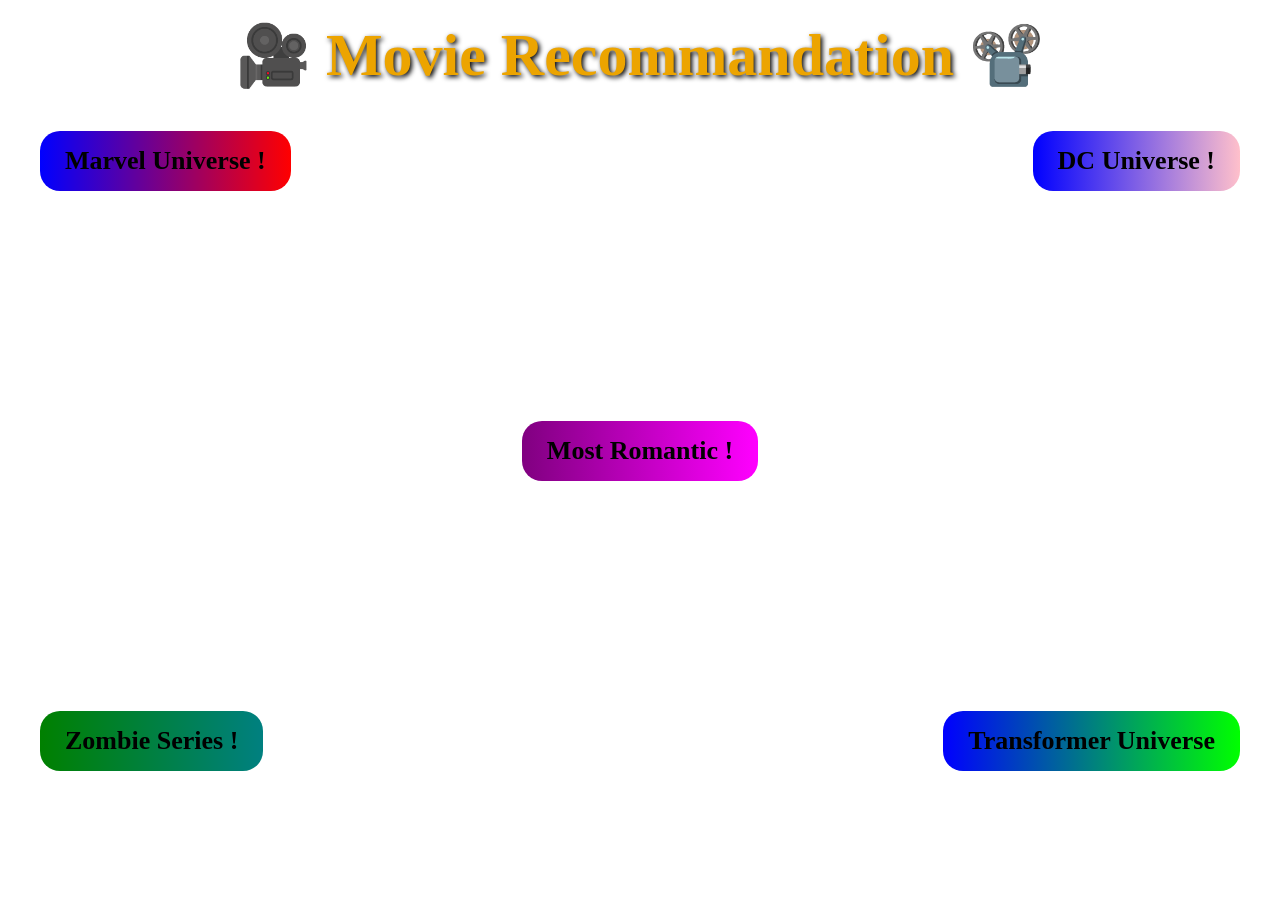
==== index.html @ c4ac769e "Add files via upload" ====
<!DOCTYPE html>
<html lang="en">
<head>
    <meta charset="UTF-8">
    <meta name="viewport" content="width=device-width, initial-scale=1.0">
    <title>Movie Recommandation</title>
    <link rel="stylesheet" href="style.css">

</head>
<body>
        <div class="heading">
          <a href="#" target="_blank">🎥</a>
           <h1>Movie Recommandation</h1>
           <a href="#" target="_blank">📽️</a>
        </div>

       <div class="main">
           <a href="marvel/1index.html" id="marvel">
              Marvel Universe !
           </a>

           <a href="dc/2index.html" id="dc">
            DC Universe !
          </a>

          <a href="zombie/3index.html" id="zombie">
            Zombie Series !
          </a>

          <a href="transformer/4index.html" id="transformer">
            Transformer Universe 
          </a>

          <a href="romantic/5index.html" id="romantic">
            Most Romantic !
          </a>
        </div>
</body>
</html>
---- style.css ----
* {
    margin: 0;
    padding: 0;
    box-sizing: border-box;
    text-decoration: none;
}

/* Background */
body {
    height: 100vh;
    background-image: url("resource/main.jpeg"); /* make sure image is in same folder */
    background-size: cover;
    background-position: center;
    background-repeat: no-repeat;
}

/* Heading */


h1 {
    font-size: 70px;
    font-weight: 900;
    text-align: center;
    color: #ECA400;
    text-shadow: 2px 2px 5px black;
    margin: 0;
}


.heading {
    display: flex;
    align-items: center;
    justify-content: center;
    gap: 15px;
    margin-top: 20px;
}


.heading a {
    font-size: 60px;
    text-decoration: none;
    border-radius: 10px;
}



/* MAIN GRID LAYOUT */
.main {
    height: 80vh;
    display: grid;
    grid-template-columns: 1fr 1fr 1fr;
    grid-template-rows: 1fr 1fr 1fr;
    padding: 40px;
}

/* Common style for all links */
.main a {
    text-decoration: none;
    font-size: 28px;
    padding: 15px 25px;
    border-radius: 20px;
    color: black;
    text-align: center;
    width: fit-content;
    transition: all 0.3s ease;
}

/* Corner + center positioning */

/* Top Left */
#marvel {
    grid-row: 1;
    grid-column: 1;
    background: linear-gradient(to left, #fc1515 20%, #3434ff 100%);
    justify-self: start;
    align-self: start;
    font-weight: bold;
}

#marvel:hover {
    background: #16f8ec;
    font-size: 40px;
}

/* Top Right */
#dc {
    grid-row: 1;
    grid-column: 3;
    background: linear-gradient(to left, #e75570 40%, #0000ff 100%);
    justify-self: end;
    align-self: start;
    font-weight: bold;
}


#dc:hover {
    background: #cafb35;
    font-size: 40px;
}

/* Bottom Left */
#zombie {
    grid-row: 3;
    grid-column: 1;
    background: linear-gradient(to left, #0a6465 60%, #075917 100%);
    justify-self: start;
    align-self: end;
    font-weight: bold;
}

 #zombie:hover {
    background: #ECA400;
    font-size: 40px;
 }

/* Bottom Right */
#transformer {
    grid-row: 3;
    grid-column: 3;
    color: black;
    background: linear-gradient(to left, #5eee16 40%, #0000ff 100%);
    justify-self: end;
    align-self: end;
    font-weight: bold;
}

#transformer:hover {
    background: #67f055;
    font-size: 40px;
}

/* Center */
#romantic {
    grid-row: 2;
    grid-column: 2;
    background: linear-gradient(to left, #ff00d9 40%, #b700ff 100%);
    justify-self: center;
    align-self: center;
    font-weight: bold;
}

#romantic:hover {
    background: #ec9845;
    font-size: 40px;
}











/* Romantic movie & webseries */

.five-class {
    min-height: 100vh;
    background-image: url("../love.jpeg");
    background-size: cover;
    background-repeat: no-repeat;
    background-position: center;
    background-attachment: fixed;
    color: rgb(0, 0, 0);
    display: flex;                
    justify-content: space-between; 
    align-items: flex-start;     
    padding: 20px;
    height: 70px;

}

.m5-image {
    width: 150px;
    height: 100px;
    background-image: url("../rom.png");
    background-size: cover;
    background-position: center;
    position: absolute;
    top: 10px;
    left: 0;
    animation: moveX 6s linear infinite alternate,
               moveY 4s linear infinite alternate;
}

/* Left ↔ Right */
@keyframes moveX {
    0% {
        left: 0;
    }
    100% {
        left: calc(100% - 120px); /* prevent going out */
    }
}

/* Top ↕ Bottom */
@keyframes moveY {
    0% {
        top: 0;
    }
    100% {
        top: calc(100% - 80px); /* prevent going out */
    }
}



#eight{
    font-size: 40px;
    font-weight: bold;
    margin-left: 10px;
}

#nine{
     font-size: 40px;
     font-weight: bold;
}

 */

/* Reset */

/* Heading */


.heading a {
    font-size: 50px;
}

h1 {
    font-size: 60px;
    font-weight: 900;
    color: #ECA400;
    text-shadow: 2px 2px 5px black;
}

/* Grid Layout */
.main {
    height: 80vh;
    display: grid;
    grid-template-columns: 1fr 1fr 1fr;
    grid-template-rows: 1fr 1fr 1fr;
    padding: 40px;
}

/* Common Button Style */
.main a {
    font-size: 26px;
    padding: 15px 25px;
    border-radius: 20px;
    color: black;
    text-align: center;
    width: fit-content;
    transition: all 0.3s ease;
    font-weight: bold;
}

/* Marvel */
#marvel {
    grid-row: 1;
    grid-column: 1;
    background: linear-gradient(to left, red, blue);
    justify-self: start;
    align-self: start;
}
#marvel:hover {
    background: cyan;
    transform: scale(1.2);
}

/* DC */
#dc {
    grid-row: 1;
    grid-column: 3;
    background: linear-gradient(to left, pink, blue);
    justify-self: end;
    align-self: start;
}
#dc:hover {
    background: yellowgreen;
    transform: scale(1.2);
}

/* Zombie */
#zombie {
    grid-row: 3;
    grid-column: 1;
    background: linear-gradient(to left, teal, green);
    justify-self: start;
    align-self: end;
}
#zombie:hover {
    background: orange;
    transform: scale(1.2);
}

/* Transformer */
#transformer {
    grid-row: 3;
    grid-column: 3;
    background: linear-gradient(to left, lime, blue);
    justify-self: end;
    align-self: end;
}
#transformer:hover {
    background: lightgreen;
    transform: scale(1.2);
}

/* Romantic */
#romantic {
    grid-row: 2;
    grid-column: 2;
    background: linear-gradient(to left, magenta, purple);
    justify-self: center;
    align-self: center;
}
#romantic:hover {
    background: coral;
    transform: scale(1.2);
}
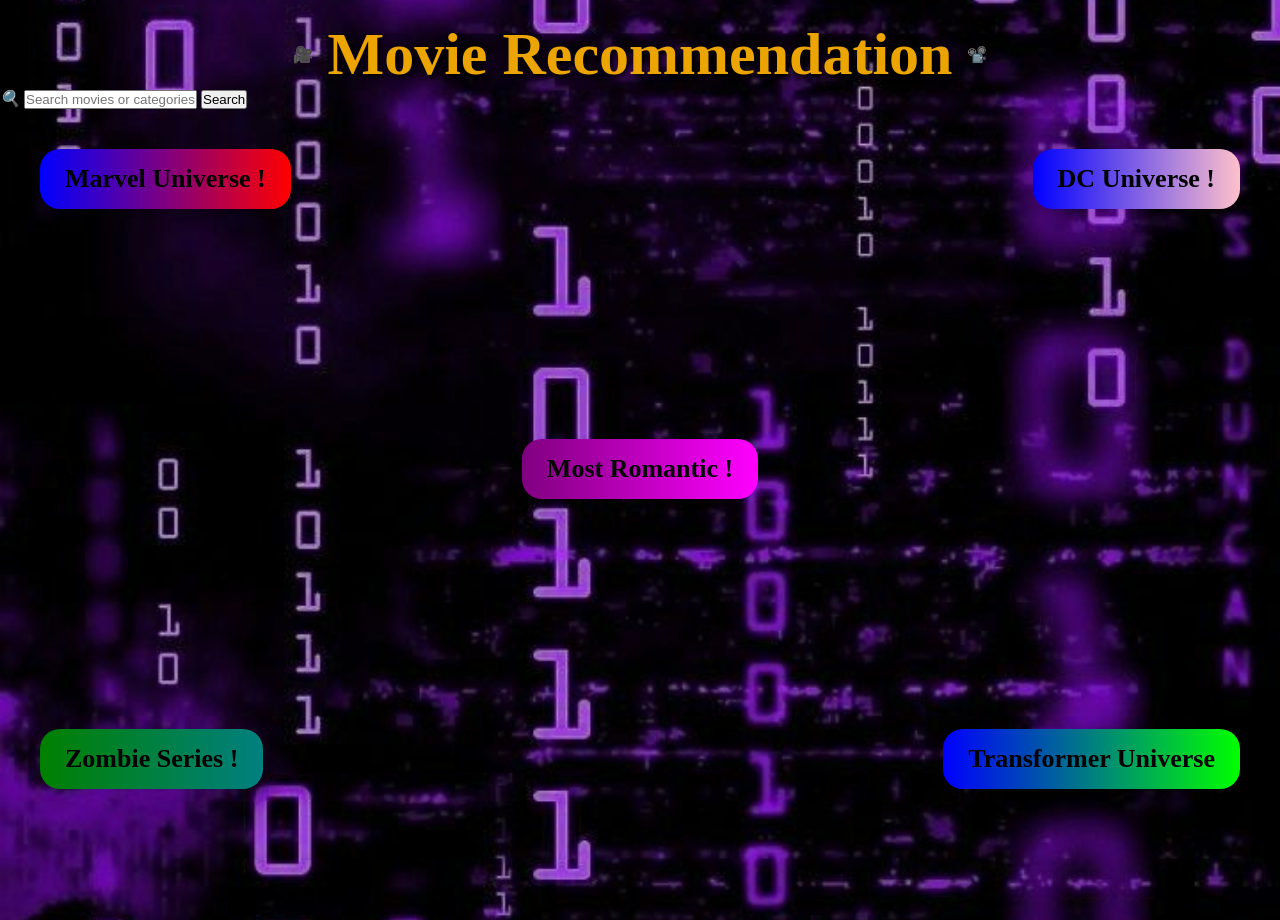
==== commit a4bad6a9: "Refactor index.html for improved layout and search Updated the HTML structure and improved the layou" ====
--- a/index.html
+++ b/index.html
@@ -3,37 +3,76 @@
 <head>
     <meta charset="UTF-8">
     <meta name="viewport" content="width=device-width, initial-scale=1.0">
-    <title>Movie Recommandation</title>
+    <title>Movie  Recommendation</title>
     <link rel="stylesheet" href="style.css">
 
 </head>
 <body>
-        <div class="heading">
-          <a href="#" target="_blank">🎥</a>
-           <h1>Movie Recommandation</h1>
-           <a href="#" target="_blank">📽️</a>
-        </div>
 
-       <div class="main">
-           <a href="marvel/1index.html" id="marvel">
-              Marvel Universe !
-           </a>
 
-           <a href="dc/2index.html" id="dc">
-            DC Universe !
-          </a>
+<div class="heading">
+    <span>🎥</span>
+    <h1>Movie Recommendation</h1>
+    <span>📽️</span>
+</div>
 
-          <a href="zombie/3index.html" id="zombie">
-            Zombie Series !
-          </a>
 
-          <a href="transformer/4index.html" id="transformer">
-            Transformer Universe 
-          </a>
 
-          <a href="romantic/5index.html" id="romantic">
-            Most Romantic !
-          </a>
-        </div>
+
+
+<form action="/search" method="POST">
+    <div class="search-box">
+
+        <!-- Optional icon -->
+        <i>🔍</i>
+
+        <input 
+            type="text" 
+            id="search"
+            name="movie"
+            placeholder="Search movies or categories..."
+            autocomplete="off"
+            required>
+
+        <button type="submit">Search</button>
+
+    </div>
+</form>
+
+<ul id="results"></ul>
+    <i class="fa-solid fa-magnifying-glass"></i>
+</div>
+
+<div class="main" id="movieList">
+
+  
+    <a href="marvel/1index.html" class="movie-item" id="marvel">
+        Marvel Universe !
+    </a>
+
+    
+    <a href="dc/2index.html" class="movie-item" id="dc">
+        DC Universe !
+    </a>
+
+  
+    <a href="zombie/3index.html" class="movie-item" id="zombie">
+        Zombie Series !
+    </a>
+
+   
+    <a href="transformer/4index.html" class="movie-item" id="transformer">
+        Transformer Universe 
+    </a>
+
+   
+    <a href="romantic/5index.html" class="movie-item" id="romantic">
+        Most Romantic !
+    </a>
+
+</div>
+
+<script src="movie.js"></script>
+<script src="search.js"></script>
 </body>
-</html>+</html> 
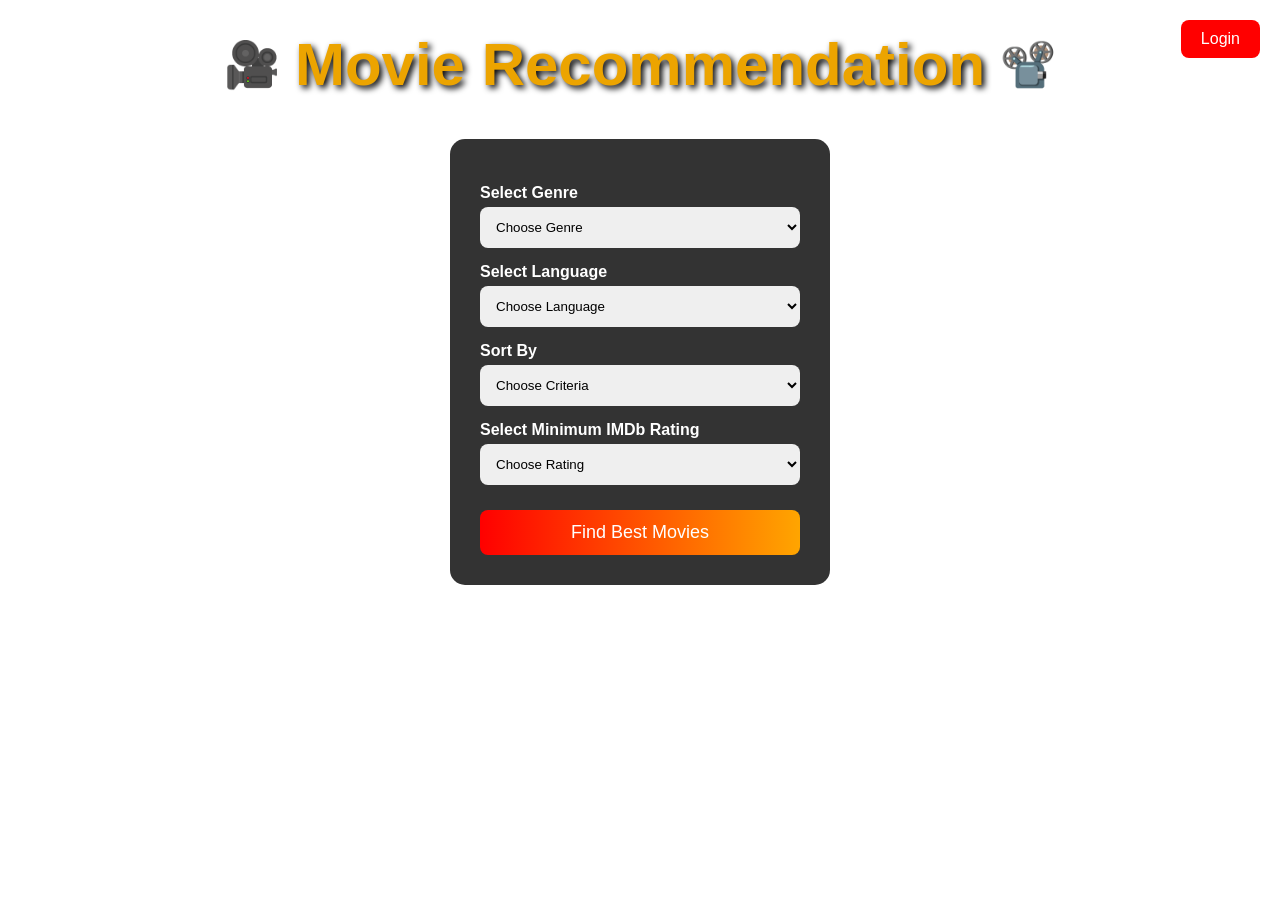
==== commit 027dbc7c: "first commit" ====
--- a/index.html
+++ b/index.html
@@ -1,78 +1,113 @@
-<!DOCTYPE html>
-<html lang="en">
-<head>
-    <meta charset="UTF-8">
-    <meta name="viewport" content="width=device-width, initial-scale=1.0">
-    <title>Movie  Recommendation</title>
-    <link rel="stylesheet" href="style.css">
-
-</head>
-<body>
-
-
-<div class="heading">
-    <span>🎥</span>
-    <h1>Movie Recommendation</h1>
-    <span>📽️</span>
-</div>
-
-
-
-
-
-<form action="/search" method="POST">
-    <div class="search-box">
-
-        <!-- Optional icon -->
-        <i>🔍</i>
-
-        <input 
-            type="text" 
-            id="search"
-            name="movie"
-            placeholder="Search movies or categories..."
-            autocomplete="off"
-            required>
-
-        <button type="submit">Search</button>
-
-    </div>
-</form>
-
-<ul id="results"></ul>
-    <i class="fa-solid fa-magnifying-glass"></i>
-</div>
-
-<div class="main" id="movieList">
-
-  
-    <a href="marvel/1index.html" class="movie-item" id="marvel">
-        Marvel Universe !
-    </a>
-
-    
-    <a href="dc/2index.html" class="movie-item" id="dc">
-        DC Universe !
-    </a>
-
-  
-    <a href="zombie/3index.html" class="movie-item" id="zombie">
-        Zombie Series !
-    </a>
-
-   
-    <a href="transformer/4index.html" class="movie-item" id="transformer">
-        Transformer Universe 
-    </a>
-
-   
-    <a href="romantic/5index.html" class="movie-item" id="romantic">
-        Most Romantic !
-    </a>
-
-</div>
-
-<script src="movie.js"></script>
-<script src="search.js"></script>
-</body>
-</html> 
+<!DOCTYPE html>
+<html lang="en">
+<head>
+    <meta charset="UTF-8">
+    <meta name="viewport" content="width=device-width, initial-scale=1.0">
+    <title>Movie Recommendation System</title>
+    <link rel="stylesheet" href="style.css">
+</head>
+<body>
+
+    <div class="top-right" id="loginSpace">
+        <button class="login-button" onclick="openLogin()">Login</button>
+    </div>
+
+    <div class="heading">
+        <span>🎥</span>
+        <h1>Movie Recommendation</h1>
+        <span>📽️</span>
+    </div>
+
+    <div class="recommend-form" id="formSection">
+        <form id="movieForm">
+            <label>Select Genre</label>
+            <select id="genre" required>
+                <option value="">Choose Genre</option>
+                <option value="Action">Action</option>
+                <option value="Adventure">Adventure</option>
+                <option value="Animation">Animation</option>
+                <option value="Comedy">Comedy</option>
+                <option value="Crime">Crime</option>
+                <option value="Documentary">Documentary</option>
+                <option value="Drama">Drama</option>
+                <option value="Family">Family</option>
+                <option value="Fantasy">Fantasy</option>
+                <option value="History">History</option>
+                <option value="Horror">Horror</option>
+                <option value="Music">Music</option>
+                <option value="Mystery">Mystery</option>
+                <option value="Romance">Romance</option>
+                <option value="Science Fiction">Science Fiction</option>
+                <option value="Thriller">Thriller</option>
+                <option value="War">War</option>
+                <option value="Western">Western</option>
+            </select>
+
+            <label>Select Language</label>
+            <select id="language" required>
+                <option value="">Choose Language</option>
+                <option value="en">English</option>
+                <option value="fr">French</option>
+                <option value="es">Spanish</option>
+                <option value="de">German</option>
+                <option value="hi">Hindi</option>
+                <option value="ja">Japanese</option>
+                <option value="it">Italian</option>
+                <option value="ko">Korean</option>
+                <option value="zh">Chinese</option>
+            </select>
+
+            <label>Sort By</label>
+            <select id="sortBy" required>
+                <option value="">Choose Criteria</option>
+                <option value="popularity">Popularity</option>
+                <option value="vote_average">IMDb Rating</option>
+                <option value="revenue">Box Office Revenue</option>
+            </select>
+
+            <label>Select Minimum IMDb Rating</label>
+            <select id="rating" required>
+                <option value="">Choose Rating</option>
+                <option value="5">5+</option>
+                <option value="6">6+</option>
+                <option value="7">7+</option>
+                <option value="8">8+</option>
+                <option value="9">9+</option>
+            </select>
+
+            <button type="submit">Find Best Movies</button>
+        </form>
+    </div>
+
+    <div id="resultSection" class="result-box" style="display:none;">
+        <h1>Recommended Movies</h1>
+        <ul id="movieList"></ul>
+    </div>
+
+    <div class="login-popup" id="loginPopup">
+        <div class="login-container">
+            <span class="close-btn" onclick="closeLogin()">&times;</span>
+            <h1>Login</h1>
+            <form id="authForm">
+                <label>Email</label>
+                <input type="email" id="loginEmail" placeholder="Enter Email" required>
+
+                <label>Password</label>
+                <input type="password" id="loginPassword" placeholder="Enter Password" required>
+
+                <button type="submit">Login</button>
+            </form>
+        </div>
+    </div>
+
+    <script>
+        function openLogin(){
+            document.getElementById("loginPopup").style.display = "flex";
+        }
+        function closeLogin(){
+            document.getElementById("loginPopup").style.display = "none";
+        }
+    </script>
+    <script src="script.js"></script>
+</body>
+</html>
--- a/style.css
+++ b/style.css
@@ -1,323 +1,181 @@
-* {
-    margin: 0;
-    padding: 0;
-    box-sizing: border-box;
-    text-decoration: none;
-}
-
-/* Background */
-body {
-    height: 100vh;
-    background-image: url("resource/main.jpeg"); /* make sure image is in same folder */
-    background-size: cover;
-    background-position: center;
-    background-repeat: no-repeat;
-}
-
-/* Heading */
-
-
-h1 {
-    font-size: 70px;
-    font-weight: 900;
-    text-align: center;
-    color: #ECA400;
-    text-shadow: 2px 2px 5px black;
-    margin: 0;
-}
-
-
-.heading {
-    display: flex;
-    align-items: center;
-    justify-content: center;
-    gap: 15px;
-    margin-top: 20px;
-}
-
-
-.heading a {
-    font-size: 60px;
-    text-decoration: none;
-    border-radius: 10px;
-}
-
-
-
-/* MAIN GRID LAYOUT */
-.main {
-    height: 80vh;
-    display: grid;
-    grid-template-columns: 1fr 1fr 1fr;
-    grid-template-rows: 1fr 1fr 1fr;
-    padding: 40px;
-}
-
-/* Common style for all links */
-.main a {
-    text-decoration: none;
-    font-size: 28px;
-    padding: 15px 25px;
-    border-radius: 20px;
-    color: black;
-    text-align: center;
-    width: fit-content;
-    transition: all 0.3s ease;
-}
-
-/* Corner + center positioning */
-
-/* Top Left */
-#marvel {
-    grid-row: 1;
-    grid-column: 1;
-    background: linear-gradient(to left, #fc1515 20%, #3434ff 100%);
-    justify-self: start;
-    align-self: start;
-    font-weight: bold;
-}
-
-#marvel:hover {
-    background: #16f8ec;
-    font-size: 40px;
-}
-
-/* Top Right */
-#dc {
-    grid-row: 1;
-    grid-column: 3;
-    background: linear-gradient(to left, #e75570 40%, #0000ff 100%);
-    justify-self: end;
-    align-self: start;
-    font-weight: bold;
-}
-
-
-#dc:hover {
-    background: #cafb35;
-    font-size: 40px;
-}
-
-/* Bottom Left */
-#zombie {
-    grid-row: 3;
-    grid-column: 1;
-    background: linear-gradient(to left, #0a6465 60%, #075917 100%);
-    justify-self: start;
-    align-self: end;
-    font-weight: bold;
-}
-
- #zombie:hover {
-    background: #ECA400;
-    font-size: 40px;
- }
-
-/* Bottom Right */
-#transformer {
-    grid-row: 3;
-    grid-column: 3;
-    color: black;
-    background: linear-gradient(to left, #5eee16 40%, #0000ff 100%);
-    justify-self: end;
-    align-self: end;
-    font-weight: bold;
-}
-
-#transformer:hover {
-    background: #67f055;
-    font-size: 40px;
-}
-
-/* Center */
-#romantic {
-    grid-row: 2;
-    grid-column: 2;
-    background: linear-gradient(to left, #ff00d9 40%, #b700ff 100%);
-    justify-self: center;
-    align-self: center;
-    font-weight: bold;
-}
-
-#romantic:hover {
-    background: #ec9845;
-    font-size: 40px;
-}
-
-
-
-
-
-
-
-
-
-
-
-/* Romantic movie & webseries */
-
-.five-class {
-    min-height: 100vh;
-    background-image: url("../love.jpeg");
-    background-size: cover;
-    background-repeat: no-repeat;
-    background-position: center;
-    background-attachment: fixed;
-    color: rgb(0, 0, 0);
-    display: flex;                
-    justify-content: space-between; 
-    align-items: flex-start;     
-    padding: 20px;
-    height: 70px;
-
-}
-
-.m5-image {
-    width: 150px;
-    height: 100px;
-    background-image: url("../rom.png");
-    background-size: cover;
-    background-position: center;
-    position: absolute;
-    top: 10px;
-    left: 0;
-    animation: moveX 6s linear infinite alternate,
-               moveY 4s linear infinite alternate;
-}
-
-/* Left ↔ Right */
-@keyframes moveX {
-    0% {
-        left: 0;
-    }
-    100% {
-        left: calc(100% - 120px); /* prevent going out */
-    }
-}
-
-/* Top ↕ Bottom */
-@keyframes moveY {
-    0% {
-        top: 0;
-    }
-    100% {
-        top: calc(100% - 80px); /* prevent going out */
-    }
-}
-
-
-
-#eight{
-    font-size: 40px;
-    font-weight: bold;
-    margin-left: 10px;
-}
-
-#nine{
-     font-size: 40px;
-     font-weight: bold;
-}
-
- */
-
-/* Reset */
-
-/* Heading */
-
-
-.heading a {
-    font-size: 50px;
-}
-
-h1 {
-    font-size: 60px;
-    font-weight: 900;
-    color: #ECA400;
-    text-shadow: 2px 2px 5px black;
-}
-
-/* Grid Layout */
-.main {
-    height: 80vh;
-    display: grid;
-    grid-template-columns: 1fr 1fr 1fr;
-    grid-template-rows: 1fr 1fr 1fr;
-    padding: 40px;
-}
-
-/* Common Button Style */
-.main a {
-    font-size: 26px;
-    padding: 15px 25px;
-    border-radius: 20px;
-    color: black;
-    text-align: center;
-    width: fit-content;
-    transition: all 0.3s ease;
-    font-weight: bold;
-}
-
-/* Marvel */
-#marvel {
-    grid-row: 1;
-    grid-column: 1;
-    background: linear-gradient(to left, red, blue);
-    justify-self: start;
-    align-self: start;
-}
-#marvel:hover {
-    background: cyan;
-    transform: scale(1.2);
-}
-
-/* DC */
-#dc {
-    grid-row: 1;
-    grid-column: 3;
-    background: linear-gradient(to left, pink, blue);
-    justify-self: end;
-    align-self: start;
-}
-#dc:hover {
-    background: yellowgreen;
-    transform: scale(1.2);
-}
-
-/* Zombie */
-#zombie {
-    grid-row: 3;
-    grid-column: 1;
-    background: linear-gradient(to left, teal, green);
-    justify-self: start;
-    align-self: end;
-}
-#zombie:hover {
-    background: orange;
-    transform: scale(1.2);
-}
-
-/* Transformer */
-#transformer {
-    grid-row: 3;
-    grid-column: 3;
-    background: linear-gradient(to left, lime, blue);
-    justify-self: end;
-    align-self: end;
-}
-#transformer:hover {
-    background: lightgreen;
-    transform: scale(1.2);
-}
-
-/* Romantic */
-#romantic {
-    grid-row: 2;
-    grid-column: 2;
-    background: linear-gradient(to left, magenta, purple);
-    justify-self: center;
-    align-self: center;
-}
-#romantic:hover {
-    background: coral;
-    transform: scale(1.2);
+/* RESET */
+*{
+    margin: 0;
+    padding: 0;
+    box-sizing: border-box;
+}
+
+/* BODY */
+body{
+    min-height: 100vh;
+    background-image: url("static/resource/main.jpeg");
+    background-size: cover;
+    background-position: center;
+    background-repeat: no-repeat;
+    font-family: Arial, sans-serif;
+}
+
+/* LOGIN BUTTON */
+.top-right{
+    position: absolute;
+    top: 20px;
+    right: 20px;
+}
+
+.login-button{
+    padding: 10px 20px;
+    border: none;
+    border-radius: 8px;
+    background: red;
+    color: white;
+    font-size: 16px;
+    cursor: pointer;
+}
+
+.user-badge {
+    background-color: rgba(0, 0, 0, 0.75);
+    color: #ECA400;
+    padding: 10px 18px;
+    border-radius: 8px;
+    font-weight: bold;
+    border: 1px solid #ECA400;
+    font-size: 15px;
+}
+
+/* HEADING */
+.heading{
+    display: flex;
+    justify-content: center;
+    align-items: center;
+    gap: 15px;
+    padding-top: 30px;
+}
+
+.heading span{
+    font-size: 45px;
+}
+
+.heading h1{
+    font-size: 60px;
+    color: #ECA400;
+    text-shadow: 3px 3px 6px black;
+}
+
+/* FORM */
+.recommend-form{
+    width: 380px;
+    margin: 40px auto;
+    padding: 30px;
+    background: rgba(0,0,0,0.8);
+    border-radius: 15px;
+}
+
+.recommend-form form{
+    display: flex;
+    flex-direction: column;
+}
+
+.recommend-form label,
+.login-container label{
+    color: white;
+    margin-top: 15px;
+    margin-bottom: 5px;
+    font-weight: bold;
+}
+
+.recommend-form select,
+.login-container input{
+    padding: 12px;
+    border-radius: 8px;
+    border: none;
+    outline: none;
+}
+
+.recommend-form button,
+.login-container button{
+    margin-top: 25px;
+    padding: 12px;
+    border: none;
+    border-radius: 8px;
+    background: linear-gradient(to right, red, orange);
+    color: white;
+    font-size: 18px;
+    cursor: pointer;
+}
+
+/* RESULT */
+.result-box{
+    width: 80%;
+    margin: 40px auto;
+    padding: 30px;
+    background: rgba(0,0,0,0.8);
+    border-radius: 15px;
+    text-align: center;
+}
+
+.result-box h1{
+    color: red;
+    margin-bottom: 20px;
+}
+
+#movieList{
+    list-style: none;
+}
+
+#movieList li{
+    color: white;
+    font-size: 22px;
+    margin: 10px 0;
+    padding: 12px;
+    background: rgba(255,255,255,0.08);
+    border-radius: 8px;
+}
+
+/* LOGIN POPUP */
+.login-popup{
+    width: 100%;
+    height: 100vh;
+    background: rgba(0,0,0,0.8);
+    position: fixed;
+    top: 0;
+    left: 0;
+    display: none;
+    justify-content: center;
+    align-items: center;
+}
+
+/* LOGIN BOX */
+.login-container{
+    width: 350px;
+    background: black;
+    padding: 30px;
+    border-radius: 15px;
+    position: relative;
+}
+
+.login-container h1{
+    text-align: center;
+    color: orange;
+    margin-bottom: 20px;
+}
+
+.close-btn{
+    position: absolute;
+    top: 10px;
+    right: 15px;
+    color: white;
+    font-size: 30px;
+    cursor: pointer;
+}
+
+/* RESPONSIVE */
+@media(max-width:500px){
+    .recommend-form,
+    .login-container{
+        width: 90%;
+    }
+
+    .heading h1{
+        font-size: 35px;
+    }
 }
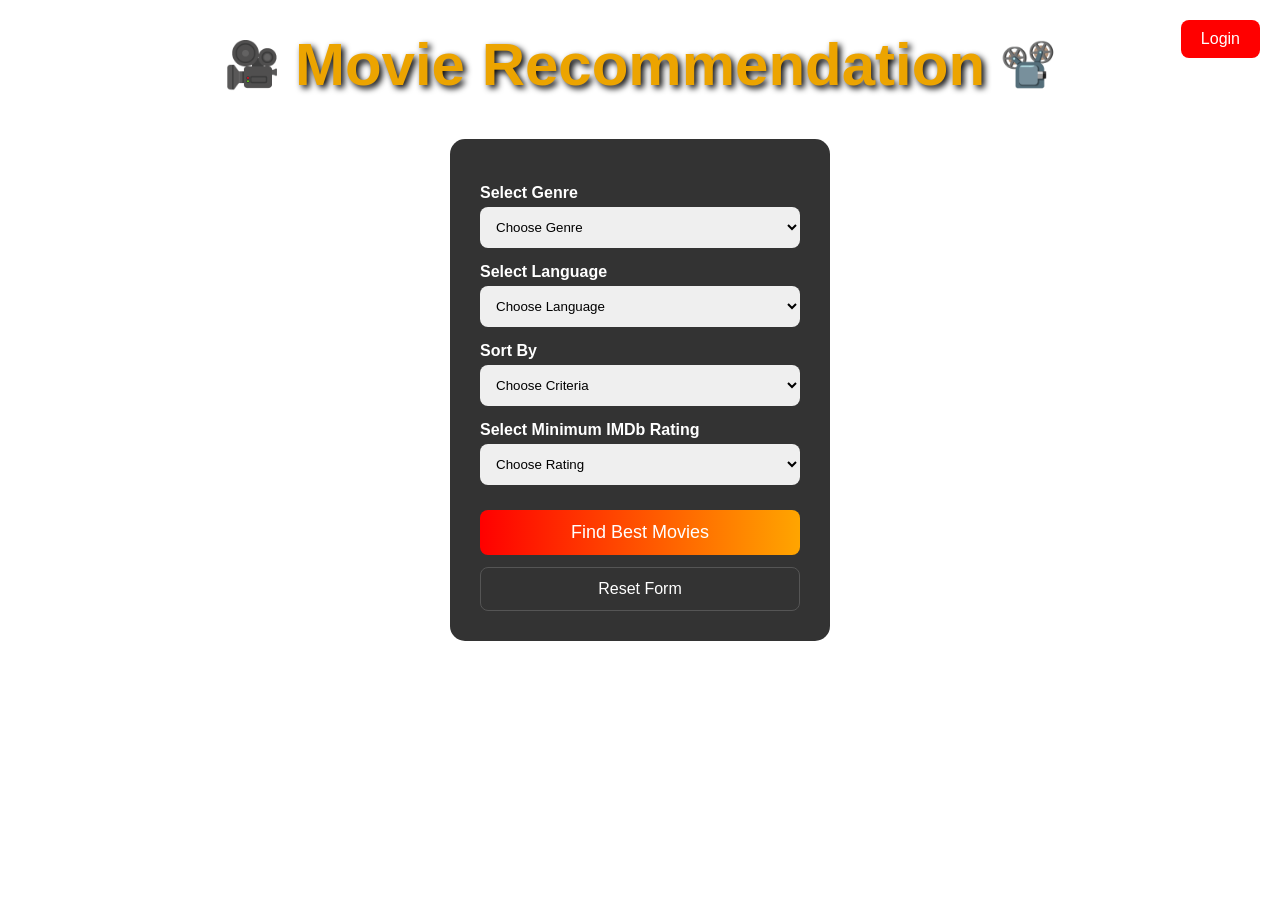
==== commit e708de86: "added reset button feature" ====
--- a/index.html
+++ b/index.html
@@ -75,7 +75,8 @@
                 <option value="9">9+</option>
             </select>
 
-            <button type="submit">Find Best Movies</button>
+            <button type="submit" class="submit-btn">Find Best Movies</button>
+            <button type="button" id="resetFormBtn" class="reset-btn">Reset Form</button>
         </form>
     </div>
 
@@ -91,22 +92,16 @@
             <form id="authForm">
                 <label>Email</label>
                 <input type="email" id="loginEmail" placeholder="Enter Email" required>
-
                 <label>Password</label>
                 <input type="password" id="loginPassword" placeholder="Enter Password" required>
-
                 <button type="submit">Login</button>
             </form>
         </div>
     </div>
 
     <script>
-        function openLogin(){
-            document.getElementById("loginPopup").style.display = "flex";
-        }
-        function closeLogin(){
-            document.getElementById("loginPopup").style.display = "none";
-        }
+        function openLogin(){ document.getElementById("loginPopup").style.display = "flex"; }
+        function closeLogin(){ document.getElementById("loginPopup").style.display = "none"; }
     </script>
     <script src="script.js"></script>
 </body>
--- a/style.css
+++ b/style.css
@@ -97,10 +97,26 @@
     padding: 12px;
     border: none;
     border-radius: 8px;
-    background: linear-gradient(to right, red, orange);
     color: white;
     font-size: 18px;
     cursor: pointer;
+}
+
+.submit-btn {
+    background: linear-gradient(to right, red, orange);
+}
+
+/* NEW: Reset button styling */
+.reset-btn {
+    margin-top: 12px !important;
+    background: #333333;
+    border: 1px solid #555555 !important;
+    font-size: 16px !important;
+    transition: background 0.2s ease;
+}
+
+.reset-btn:hover {
+    background: #444444;
 }
 
 /* RESULT */
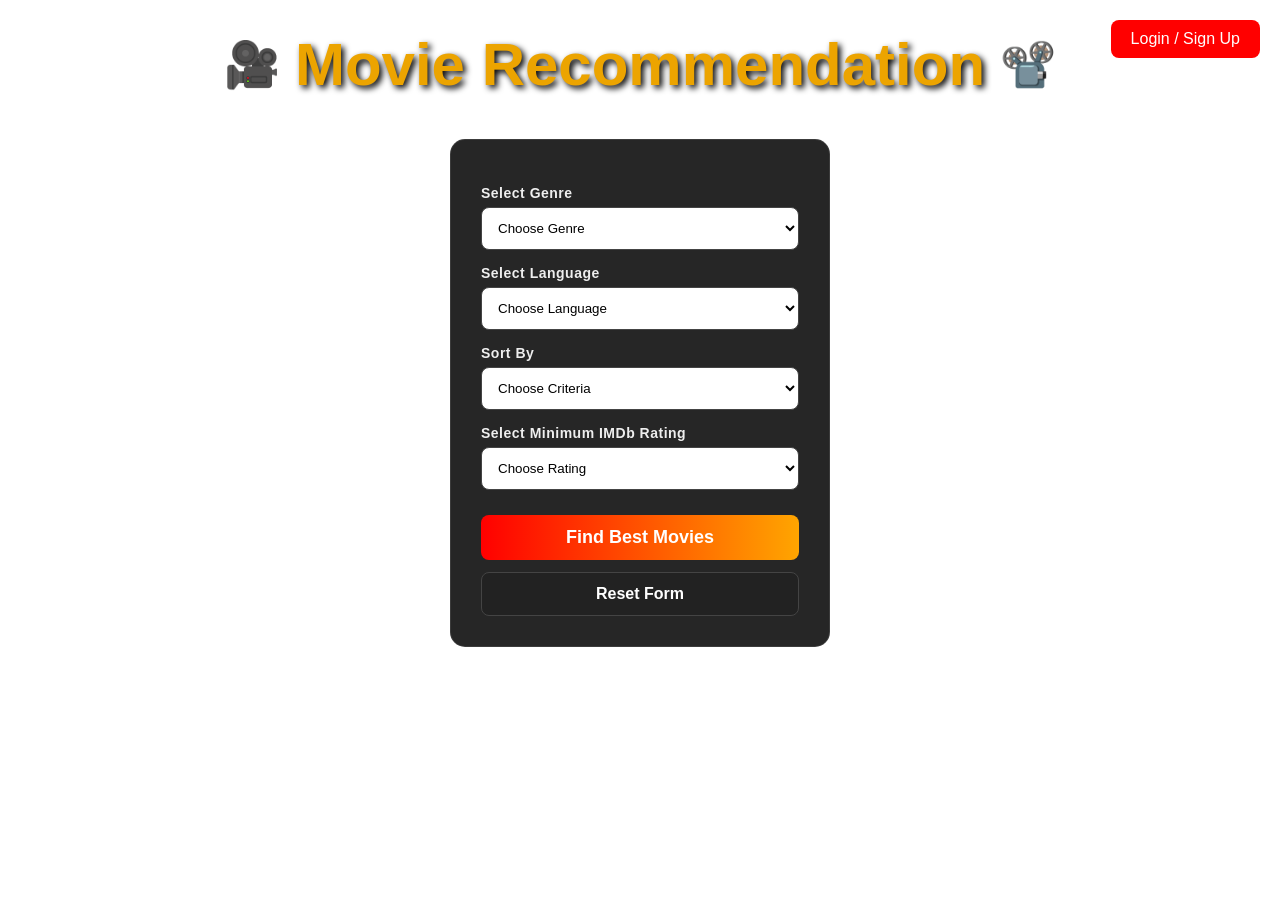
==== commit 357d4dfe: "Updated movie recommendation project with login feature" ====
--- a/index.html
+++ b/index.html
@@ -9,7 +9,7 @@
 <body>
 
     <div class="top-right" id="loginSpace">
-        <button class="login-button" onclick="openLogin()">Login</button>
+        <button class="login-button" onclick="openLogin()">Login / Sign Up</button>
     </div>
 
     <div class="heading">
@@ -88,14 +88,22 @@
     <div class="login-popup" id="loginPopup">
         <div class="login-container">
             <span class="close-btn" onclick="closeLogin()">&times;</span>
-            <h1>Login</h1>
+            
+            <h1 id="authTitle">Login</h1>
+            
             <form id="authForm">
                 <label>Email</label>
                 <input type="email" id="loginEmail" placeholder="Enter Email" required>
+                
                 <label>Password</label>
                 <input type="password" id="loginPassword" placeholder="Enter Password" required>
-                <button type="submit">Login</button>
+                
+                <button type="submit" id="authSubmitBtn">Login</button>
             </form>
+
+            <div class="toggle-mode-container">
+                <p><span id="toggleLabel">Don't have an account?</span> <a href="#" id="toggleAuthMode">Sign Up</a></p>
+            </div>
         </div>
     </div>
 
--- a/style.css
+++ b/style.css
@@ -61,13 +61,14 @@
     text-shadow: 3px 3px 6px black;
 }
 
-/* FORM */
+/* FORM ELEMENTS */
 .recommend-form{
     width: 380px;
     margin: 40px auto;
     padding: 30px;
-    background: rgba(0,0,0,0.8);
+    background: rgba(0,0,0,0.85);
     border-radius: 15px;
+    border: 1px solid rgba(255, 255, 255, 0.1);
 }
 
 .recommend-form form{
@@ -77,17 +78,20 @@
 
 .recommend-form label,
 .login-container label{
-    color: white;
+    color: #eeeeee;
     margin-top: 15px;
-    margin-bottom: 5px;
-    font-weight: bold;
-}
-
-.recommend-form select,
-.login-container input{
-    padding: 12px;
-    border-radius: 8px;
-    border: none;
+    margin-bottom: 6px;
+    font-weight: bold;
+    font-size: 14px;
+    letter-spacing: 0.5px;
+}
+
+.recommend-form select{
+    padding: 12px;
+    border-radius: 8px;
+    border: 1px solid #444;
+    background-color: #ffffff;
+    color: #000000;
     outline: none;
 }
 
@@ -99,6 +103,7 @@
     border-radius: 8px;
     color: white;
     font-size: 18px;
+    font-weight: bold;
     cursor: pointer;
 }
 
@@ -106,25 +111,24 @@
     background: linear-gradient(to right, red, orange);
 }
 
-/* NEW: Reset button styling */
 .reset-btn {
     margin-top: 12px !important;
-    background: #333333;
-    border: 1px solid #555555 !important;
+    background: #222222;
+    border: 1px solid #444444 !important;
     font-size: 16px !important;
     transition: background 0.2s ease;
 }
 
 .reset-btn:hover {
-    background: #444444;
-}
-
-/* RESULT */
+    background: #333333;
+}
+
+/* RESULT SECTION */
 .result-box{
     width: 80%;
     margin: 40px auto;
     padding: 30px;
-    background: rgba(0,0,0,0.8);
+    background: rgba(0,0,0,0.85);
     border-radius: 15px;
     text-align: center;
 }
@@ -147,41 +151,97 @@
     border-radius: 8px;
 }
 
-/* LOGIN POPUP */
+/* AUTH POPUP LAYOUT */
 .login-popup{
     width: 100%;
     height: 100vh;
-    background: rgba(0,0,0,0.8);
+    background: rgba(0, 0, 0, 0.85);
     position: fixed;
     top: 0;
     left: 0;
     display: none;
     justify-content: center;
     align-items: center;
-}
-
-/* LOGIN BOX */
+    z-index: 9999;
+}
+
 .login-container{
-    width: 350px;
-    background: black;
-    padding: 30px;
+    width: 380px;
+    background: #111111;
+    padding: 35px;
     border-radius: 15px;
+    border: 1px solid #ff9f1c; 
     position: relative;
+    box-shadow: 0px 10px 25px rgba(0, 0, 0, 0.7);
 }
 
 .login-container h1{
     text-align: center;
     color: orange;
-    margin-bottom: 20px;
+    margin-top: 10px;
+    margin-bottom: 25px;
+    font-size: 32px;
+    text-shadow: 2px 2px 4px rgba(0, 0, 0, 0.5);
+}
+
+.login-container input{
+    width: 100%;
+    padding: 12px;
+    border-radius: 8px;
+    border: 1px solid #444444;
+    background-color: #222222; 
+    color: #ffffff;            
+    outline: none;
+    font-size: 15px;
+    margin-bottom: 5px;
+}
+
+.login-container input:focus {
+    border-color: orange;
+}
+
+.login-container button {
+    background: linear-gradient(to right, #ff4500, #ff8c00);
+    width: 100%;
 }
 
 .close-btn{
     position: absolute;
-    top: 10px;
-    right: 15px;
-    color: white;
-    font-size: 30px;
+    top: 12px;
+    right: 18px;
+    color: #aaaaaa;
+    font-size: 32px;
+    font-weight: bold;
     cursor: pointer;
+    line-height: 1;
+    transition: color 0.2s;
+}
+
+.close-btn:hover {
+    color: #ff4500;
+}
+
+/* SWITCH PANEL TEXT AREA */
+.toggle-mode-container {
+    margin-top: 20px;
+    text-align: center;
+}
+
+.toggle-mode-container p {
+    color: #aaaaaa;
+    font-size: 14px;
+}
+
+.toggle-mode-container a {
+    color: orange;
+    text-decoration: none;
+    font-weight: bold;
+    margin-left: 5px;
+}
+
+.toggle-mode-container a:hover {
+    text-decoration: underline;
+    color: #ff4500;
 }
 
 /* RESPONSIVE */
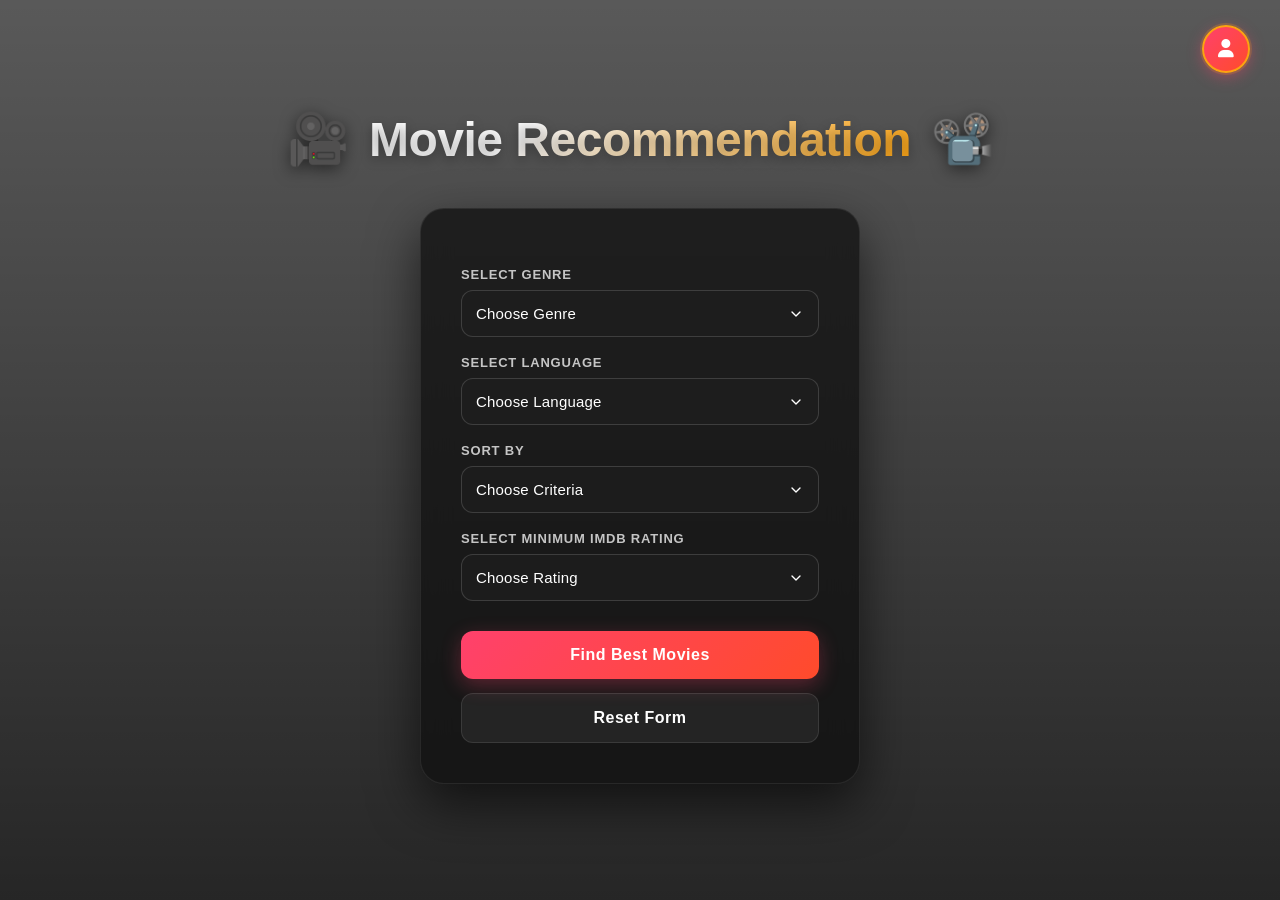
==== commit 6d6ee8a2: "Improved login workflow and enhanced mobile responsiveness" ====
--- a/index.html
+++ b/index.html
@@ -4,12 +4,15 @@
     <meta charset="UTF-8">
     <meta name="viewport" content="width=device-width, initial-scale=1.0">
     <title>Movie Recommendation System</title>
+    <link rel="stylesheet" href="https://cdnjs.cloudflare.com/ajax/libs/font-awesome/6.4.0/css/all.min.css">
     <link rel="stylesheet" href="style.css">
 </head>
 <body>
 
+    <div id="statusNotification" class="status-notification" style="display: none;"></div>
+
     <div class="top-right" id="loginSpace">
-        <button class="login-button" onclick="openLogin()">Login / Sign Up</button>
+        <button class="login-button" onclick="openLogin()"><i class="fa-solid fa-user"></i></button>
     </div>
 
     <div class="heading">
@@ -92,6 +95,16 @@
             <h1 id="authTitle">Login</h1>
             
             <form id="authForm">
+                <div class="avatar-selection-wrapper" id="avatarSelectionWrapper" style="display: none;">
+                    <label>Choose Profile Picture</label>
+                    <div class="avatar-options">
+                        <img src="https://api.dicebear.com/7.x/bottts/svg?seed=1" class="avatar-option selected" onclick="selectAvatar(this)">
+                        <img src="https://api.dicebear.com/7.x/bottts/svg?seed=2" class="avatar-option" onclick="selectAvatar(this)">
+                        <img src="https://api.dicebear.com/7.x/bottts/svg?seed=3" class="avatar-option" onclick="selectAvatar(this)">
+                        <img src="https://api.dicebear.com/7.x/bottts/svg?seed=4" class="avatar-option" onclick="selectAvatar(this)">
+                    </div>
+                </div>
+
                 <label>Email</label>
                 <input type="email" id="loginEmail" placeholder="Enter Email" required>
                 
@@ -107,9 +120,26 @@
         </div>
     </div>
 
+    <div class="login-popup" id="profilePopup">
+        <div class="login-container">
+            <span class="close-btn" onclick="closeProfilePopup()">&times;</span>
+            <h1>Update Profile Photo</h1>
+            <div class="avatar-options update-flow">
+                <img src="https://api.dicebear.com/7.x/bottts/svg?seed=1" class="avatar-update-option" onclick="confirmProfileUpdate(this.src)">
+                <img src="https://api.dicebear.com/7.x/bottts/svg?seed=2" class="avatar-update-option" onclick="confirmProfileUpdate(this.src)">
+                <img src="https://api.dicebear.com/7.x/bottts/svg?seed=3" class="avatar-update-option" onclick="confirmProfileUpdate(this.src)">
+                <img src="https://api.dicebear.com/7.x/bottts/svg?seed=4" class="avatar-update-option" onclick="confirmProfileUpdate(this.src)">
+                <img src="https://api.dicebear.com/7.x/bottts/svg?seed=5" class="avatar-update-option" onclick="confirmProfileUpdate(this.src)">
+                <img src="https://api.dicebear.com/7.x/bottts/svg?seed=6" class="avatar-update-option" onclick="confirmProfileUpdate(this.src)">
+            </div>
+        </div>
+    </div>
+
     <script>
         function openLogin(){ document.getElementById("loginPopup").style.display = "flex"; }
         function closeLogin(){ document.getElementById("loginPopup").style.display = "none"; }
+        function openProfilePopup(){ document.getElementById("profilePopup").style.display = "flex"; }
+        function closeProfilePopup(){ document.getElementById("profilePopup").style.display = "none"; }
     </script>
     <script src="script.js"></script>
 </body>
--- a/style.css
+++ b/style.css
@@ -1,161 +1,333 @@
-/* RESET */
 *{
     margin: 0;
     padding: 0;
     box-sizing: border-box;
 }
 
-/* BODY */
 body{
     min-height: 100vh;
-    background-image: url("static/resource/main.jpeg");
+    background-image: linear-gradient(rgba(0, 0, 0, 0.65), rgba(0, 0, 0, 0.85)), url("static/resource/main.jpeg");
     background-size: cover;
     background-position: center;
     background-repeat: no-repeat;
-    font-family: Arial, sans-serif;
-}
-
-/* LOGIN BUTTON */
+    background-attachment: fixed;
+    font-family: 'Segoe UI', Roboto, Helvetica, Arial, sans-serif;
+    color: #ffffff;
+    overflow-x: hidden;
+}
+
+.status-notification {
+    position: fixed;
+    top: 25px;
+    left: 50%;
+    transform: translateX(-50%) translateY(-20px);
+    padding: 14px 28px;
+    color: white;
+    font-weight: 600;
+    border-radius: 12px;
+    z-index: 10000;
+    box-shadow: 0 8px 32px rgba(0, 0, 0, 0.5);
+    text-align: center;
+    max-width: 90%;
+    width: auto;
+    font-size: 15px;
+    letter-spacing: 0.3px;
+    backdrop-filter: blur(8px);
+    animation: slideDownNotification 0.4s cubic-bezier(0.175, 0.885, 0.32, 1.275) forwards;
+}
+
+@keyframes slideDownNotification {
+    to { transform: translateX(-50%) translateY(0); }
+}
+
 .top-right{
     position: absolute;
-    top: 20px;
-    right: 20px;
-}
-
-.login-button{
-    padding: 10px 20px;
+    top: 25px;
+    right: 30px;
+    z-index: 100;
+}
+
+.login-button {
+    width: 48px;
+    height: 48px;
+    border: 2px solid #fca311;
+    border-radius: 50%;
+    background: linear-gradient(135deg, #ff416c, #ff4b2b);
+    color: white;
+    font-size: 18px;
+    cursor: pointer;
+    display: flex;
+    align-items: center;
+    justify-content: center;
+    box-shadow: 0 4px 15px rgba(255, 65, 108, 0.4), 0 0 0 2px rgba(252, 163, 17, 0.2);
+    transition: all 0.3s ease;
+}
+
+.login-button:hover {
+    transform: translateY(-2px) scale(1.05);
+    box-shadow: 0 6px 20px rgba(255, 65, 108, 0.6), 0 0 0 4px rgba(252, 163, 17, 0.4);
+    border-color: #ffffff;
+}
+
+.user-profile-wrapper {
+    position: relative;
+    display: inline-block;
+}
+
+.user-avatar-trigger {
+    width: 52px;
+    height: 52px;
+    border-radius: 50%;
+    background: #1a1a1a;
+    border: 2px solid #fca311;
+    cursor: pointer;
+    box-shadow: 0 4px 15px rgba(0, 0, 0, 0.4), 0 0 0 2px rgba(252, 163, 17, 0.2);
+    transition: all 0.3s ease;
+}
+
+.user-avatar-trigger:hover {
+    transform: scale(1.05);
+    border-color: #ffffff;
+    box-shadow: 0 6px 20px rgba(252, 163, 17, 0.5);
+}
+
+.avatar-dropdown-menu {
+    position: absolute;
+    top: 62px;
+    right: 0;
+    background: #151515;
+    border: 1px solid rgba(255, 255, 255, 0.1);
+    border-radius: 14px;
+    width: 240px;
+    padding: 8px;
+    display: none;
+    flex-direction: column;
+    gap: 4px;
+    box-shadow: 0 10px 30px rgba(0,0,0,0.7);
+    z-index: 1000;
+}
+
+.avatar-dropdown-menu.active {
+    display: flex;
+}
+
+.dropdown-header {
+    padding: 10px 12px;
+    font-size: 13px;
+    color: rgba(255, 255, 255, 0.6);
+    border-bottom: 1px solid rgba(255, 255, 255, 0.08);
+    font-weight: 500;
+    margin-bottom: 4px;
+    overflow: hidden;
+    text-overflow: ellipsis;
+    white-space: nowrap;
+    max-width: 100%;
+}
+
+.avatar-dropdown-menu button {
+    width: 100%;
+    background: transparent;
     border: none;
+    color: #eeeeee;
+    padding: 10px 14px;
+    text-align: left;
+    font-size: 14px;
+    font-weight: 600;
     border-radius: 8px;
-    background: red;
+    cursor: pointer;
+    display: flex;
+    align-items: center;
+    gap: 10px;
+    transition: all 0.2s ease;
+}
+
+.avatar-dropdown-menu button:hover {
+    background: rgba(255, 255, 255, 0.08);
+    color: #fca311;
+}
+
+.avatar-dropdown-menu button#logoutBtn:hover {
+    background: rgba(255, 75, 43, 0.15);
+    color: #ff4b2b;
+}
+
+.heading{
+    display: flex;
+    justify-content: center;
+    align-items: center;
+    gap: 20px;
+    padding: 110px 20px 20px 20px;
+}
+
+.heading span{
+    font-size: 50px;
+    filter: drop-shadow(0 4px 8px rgba(0,0,0,0.5));
+}
+
+.heading h1 {
+    font-size: 48px;
+    font-weight: 800;
+    letter-spacing: -0.5px;
+    background: linear-gradient(135deg, #ffffff 30%, #fca311);
+    background-clip: text;
+    -webkit-background-clip: text;
+    color: transparent;
+    -webkit-text-fill-color: transparent;
+    text-shadow: 0 4px 12px rgba(0, 0, 0, 0.3);
+    text-align: center;
+}
+
+.recommend-form{
+    width: 440px;
+    margin: 20px auto 40px auto;
+    padding: 40px;
+    background: rgba(15, 15, 15, 0.75);
+    backdrop-filter: blur(16px);
+    border-radius: 24px;
+    border: 1px solid rgba(255, 255, 255, 0.08);
+    box-shadow: 0 20px 50px rgba(0, 0, 0, 0.6);
+}
+
+.recommend-form form{
+    display: flex;
+    flex-direction: column;
+}
+
+.recommend-form label,
+.login-container label{
+    color: rgba(255, 255, 255, 0.75);
+    margin-top: 18px;
+    margin-bottom: 8px;
+    font-weight: 600;
+    font-size: 13px;
+    text-transform: uppercase;
+    letter-spacing: 0.8px;
+}
+
+.recommend-form select{
+    padding: 14px;
+    border-radius: 12px;
+    border: 1px solid rgba(255, 255, 255, 0.15);
+    background-color: rgba(30, 30, 30, 0.7);
+    color: #ffffff;
+    outline: none;
+    font-size: 15px;
+    letter-spacing: 0.2px;
+    cursor: pointer;
+    appearance: none;
+    background-image: url("data:image/svg+xml;utf8,<svg xmlns='http://www.w3.org/2000/svg' width='24' height='24' viewBox='0 0 24 24' fill='none' stroke='white' stroke-width='2' stroke-linecap='round' stroke-linejoin='round'><polyline points='6 9 12 15 18 9'></polyline></svg>");
+    background-repeat: no-repeat;
+    background-position: right 14px center;
+    background-size: 16px;
+    transition: all 0.2s ease;
+}
+
+.recommend-form select:focus {
+    border-color: #fca311;
+    box-shadow: 0 0 0 3px rgba(252, 163, 17, 0.25);
+}
+
+.recommend-form select option {
+    background-color: #151515;
+    color: #ffffff;
+}
+
+.recommend-form button,
+.login-container button{
+    margin-top: 30px;
+    padding: 15px;
+    border: none;
+    border-radius: 12px;
     color: white;
     font-size: 16px;
-    cursor: pointer;
-}
-
-.user-badge {
-    background-color: rgba(0, 0, 0, 0.75);
-    color: #ECA400;
-    padding: 10px 18px;
-    border-radius: 8px;
-    font-weight: bold;
-    border: 1px solid #ECA400;
-    font-size: 15px;
-}
-
-/* HEADING */
-.heading{
-    display: flex;
-    justify-content: center;
-    align-items: center;
-    gap: 15px;
-    padding-top: 30px;
-}
-
-.heading span{
-    font-size: 45px;
-}
-
-.heading h1{
-    font-size: 60px;
-    color: #ECA400;
-    text-shadow: 3px 3px 6px black;
-}
-
-/* FORM ELEMENTS */
-.recommend-form{
-    width: 380px;
-    margin: 40px auto;
-    padding: 30px;
-    background: rgba(0,0,0,0.85);
-    border-radius: 15px;
-    border: 1px solid rgba(255, 255, 255, 0.1);
-}
-
-.recommend-form form{
-    display: flex;
-    flex-direction: column;
-}
-
-.recommend-form label,
-.login-container label{
-    color: #eeeeee;
-    margin-top: 15px;
-    margin-bottom: 6px;
-    font-weight: bold;
-    font-size: 14px;
+    font-weight: 700;
     letter-spacing: 0.5px;
-}
-
-.recommend-form select{
-    padding: 12px;
-    border-radius: 8px;
-    border: 1px solid #444;
-    background-color: #ffffff;
-    color: #000000;
-    outline: none;
-}
-
-.recommend-form button,
-.login-container button{
-    margin-top: 25px;
-    padding: 12px;
-    border: none;
-    border-radius: 8px;
-    color: white;
-    font-size: 18px;
-    font-weight: bold;
-    cursor: pointer;
+    cursor: pointer;
+    transition: all 0.3s ease;
 }
 
 .submit-btn {
-    background: linear-gradient(to right, red, orange);
+    background: linear-gradient(135deg, #ff416c, #ff4b2b);
+    box-shadow: 0 6px 20px rgba(255, 65, 108, 0.3);
+}
+
+.submit-btn:hover {
+    transform: translateY(-2px);
+    box-shadow: 0 8px 25px rgba(255, 65, 108, 0.5);
 }
 
 .reset-btn {
-    margin-top: 12px !important;
-    background: #222222;
-    border: 1px solid #444444 !important;
-    font-size: 16px !important;
-    transition: background 0.2s ease;
+    margin-top: 14px !important;
+    background: rgba(255, 255, 255, 0.06);
+    border: 1px solid rgba(255, 255, 255, 0.1) !important;
 }
 
 .reset-btn:hover {
-    background: #333333;
-}
-
-/* RESULT SECTION */
+    background: rgba(255, 255, 255, 0.12);
+}
+
 .result-box{
-    width: 80%;
-    margin: 40px auto;
-    padding: 30px;
-    background: rgba(0,0,0,0.85);
-    border-radius: 15px;
-    text-align: center;
+    width: 85%;
+    max-width: 900px;
+    margin: 0 auto 50px auto;
+    padding: 40px;
+    background: rgba(15, 15, 15, 0.8);
+    backdrop-filter: blur(16px);
+    border-radius: 24px;
+    border: 1px solid rgba(255, 255, 255, 0.08);
+    box-shadow: 0 20px 50px rgba(0, 0, 0, 0.6);
 }
 
 .result-box h1{
-    color: red;
-    margin-bottom: 20px;
+    font-size: 28px;
+    font-weight: 700;
+    color: #ffffff;
+    margin-bottom: 25px;
+    position: relative;
+    display: inline-block;
+}
+
+.result-box h1::after {
+    content: '';
+    position: absolute;
+    bottom: -6px;
+    left: 50%;
+    transform: translateX(-50%);
+    width: 60px;
+    height: 3px;
+    background: #ff416c;
+    border-radius: 2px;
 }
 
 #movieList{
     list-style: none;
+    display: flex;
+    flex-direction: column;
+    gap: 12px;
 }
 
 #movieList li{
-    color: white;
-    font-size: 22px;
-    margin: 10px 0;
-    padding: 12px;
-    background: rgba(255,255,255,0.08);
-    border-radius: 8px;
-}
-
-/* AUTH POPUP LAYOUT */
+    color: #eeeeee;
+    font-size: 16px;
+    text-align: left;
+    padding: 16px 20px;
+    background: rgba(255, 255, 255, 0.04);
+    border: 1px solid rgba(255, 255, 255, 0.06);
+    border-radius: 12px;
+    transition: transform 0.2s ease, background 0.2s ease;
+}
+
+#movieList li:hover {
+    transform: translateX(4px);
+    background: rgba(255, 255, 255, 0.08);
+    border-color: rgba(252, 163, 17, 0.3);
+}
+
 .login-popup{
     width: 100%;
     height: 100vh;
-    background: rgba(0, 0, 0, 0.85);
+    background: rgba(0, 0, 0, 0.7);
+    backdrop-filter: blur(8px);
     position: fixed;
     top: 0;
     left: 0;
@@ -163,95 +335,228 @@
     justify-content: center;
     align-items: center;
     z-index: 9999;
+    padding: 20px;
 }
 
 .login-container{
-    width: 380px;
+    width: 420px;
     background: #111111;
-    padding: 35px;
-    border-radius: 15px;
-    border: 1px solid #ff9f1c; 
+    padding: 40px;
+    border-radius: 24px;
+    border: 1px solid rgba(255, 255, 255, 0.1); 
     position: relative;
-    box-shadow: 0px 10px 25px rgba(0, 0, 0, 0.7);
+    box-shadow: 0 25px 60px rgba(0, 0, 0, 0.8);
 }
 
 .login-container h1{
     text-align: center;
-    color: orange;
-    margin-top: 10px;
-    margin-bottom: 25px;
-    font-size: 32px;
-    text-shadow: 2px 2px 4px rgba(0, 0, 0, 0.5);
+    color: #ffffff;
+    margin-top: 5px;
+    margin-bottom: 30px;
+    font-size: 30px;
+    font-weight: 700;
+}
+
+.avatar-selection-wrapper {
+    margin-bottom: 5px;
+}
+
+.avatar-options {
+    display: flex;
+    justify-content: center;
+    gap: 14px;
+    margin-top: 8px;
+    margin-bottom: 12px;
+    flex-wrap: wrap;
+}
+
+.avatar-option {
+    width: 54px;
+    height: 54px;
+    border-radius: 50%;
+    background: #1a1a1a;
+    border: 2px solid rgba(255,255,255,0.1);
+    cursor: pointer;
+    transition: all 0.2s ease;
+}
+
+.avatar-option:hover {
+    transform: scale(1.1);
+}
+
+.avatar-option.selected {
+    border-color: #fca311;
+    box-shadow: 0 0 12px rgba(252, 163, 17, 0.5);
+}
+
+.avatar-update-option {
+    width: 70px;
+    height: 70px;
+    border-radius: 50%;
+    background: #1a1a1a;
+    border: 2px solid rgba(255,255,255,0.1);
+    cursor: pointer;
+    transition: all 0.25s cubic-bezier(0.175, 0.885, 0.32, 1.275);
+}
+
+.avatar-update-option:hover {
+    transform: scale(1.15);
+    border-color: #ff416c;
+    box-shadow: 0 0 15px rgba(255, 65, 108, 0.5);
+}
+
+.update-flow {
+    gap: 18px;
+    padding: 15px 0;
 }
 
 .login-container input{
     width: 100%;
-    padding: 12px;
-    border-radius: 8px;
-    border: 1px solid #444444;
-    background-color: #222222; 
+    padding: 14px;
+    border-radius: 12px;
+    border: 1px solid rgba(255, 255, 255, 0.15);
+    background-color: rgba(255, 255, 255, 0.05); 
     color: #ffffff;            
     outline: none;
     font-size: 15px;
     margin-bottom: 5px;
+    transition: all 0.2s ease;
 }
 
 .login-container input:focus {
-    border-color: orange;
+    border-color: #fca311;
+    background-color: rgba(255, 255, 255, 0.08);
 }
 
 .login-container button {
-    background: linear-gradient(to right, #ff4500, #ff8c00);
+    background: linear-gradient(135deg, #ff416c, #ff4b2b);
     width: 100%;
+    box-shadow: 0 4px 15px rgba(255, 65, 108, 0.3);
+}
+
+.login-container button:hover {
+    box-shadow: 0 6px 20px rgba(255, 65, 108, 0.5);
 }
 
 .close-btn{
     position: absolute;
-    top: 12px;
-    right: 18px;
-    color: #aaaaaa;
-    font-size: 32px;
-    font-weight: bold;
+    top: 16px;
+    right: 22px;
+    color: rgba(255, 255, 255, 0.4);
+    font-size: 28px;
+    font-weight: 300;
     cursor: pointer;
     line-height: 1;
     transition: color 0.2s;
 }
 
 .close-btn:hover {
-    color: #ff4500;
-}
-
-/* SWITCH PANEL TEXT AREA */
+    color: #ff416c;
+}
+
 .toggle-mode-container {
-    margin-top: 20px;
+    margin-top: 24px;
     text-align: center;
 }
 
 .toggle-mode-container p {
-    color: #aaaaaa;
+    color: rgba(255, 255, 255, 0.5);
     font-size: 14px;
 }
 
 .toggle-mode-container a {
-    color: orange;
+    color: #fca311;
     text-decoration: none;
-    font-weight: bold;
+    font-weight: 600;
     margin-left: 5px;
+    transition: color 0.2s ease;
 }
 
 .toggle-mode-container a:hover {
-    text-decoration: underline;
-    color: #ff4500;
-}
-
-/* RESPONSIVE */
-@media(max-width:500px){
-    .recommend-form,
-    .login-container{
+    color: #ff4b2b;
+}
+
+@media(max-width: 600px){
+    .top-right {
+        position: absolute;
+        top: 16px;
+        right: 16px;
+        left: 16px;
+        display: flex;
+        justify-content: flex-end;
+    }
+
+    .user-profile-wrapper {
+        display: inline-block;
+    }
+
+    .user-avatar-trigger {
+        width: 44px;
+        height: 44px;
+    }
+
+    .avatar-dropdown-menu {
+        top: 54px;
+        right: 0;
+        width: 200px;
+    }
+
+    .login-button {
+        width: 42px;
+        height: 42px;
+        font-size: 16px;
+    }
+
+    .heading {
+        padding-top: 85px;
+        gap: 10px;
+        flex-direction: column;
+    }
+
+    .heading span {
+        font-size: 36px;
+    }
+
+    .heading h1 {
+        font-size: 32px;
+    }
+
+    .recommend-form {
         width: 90%;
-    }
-
-    .heading h1{
-        font-size: 35px;
+        margin: 15px auto;
+        padding: 25px 20px;
+        border-radius: 20px;
+    }
+
+    .result-box {
+        width: 90%;
+        padding: 25px 20px;
+        margin: 15px auto 40px auto;
+        border-radius: 20px;
+    }
+
+    .result-box h1 {
+        font-size: 22px;
+    }
+
+    #movieList li {
+        font-size: 14px;
+        padding: 12px 14px;
+    }
+
+    .login-container {
+        width: 100%;
+        padding: 30px 20px;
+        border-radius: 20px;
+    }
+
+    .login-container h1 {
+        font-size: 24px;
+        margin-bottom: 20px;
+    }
+    
+    .avatar-update-option {
+        width: 58px;
+        height: 58px;
     }
 }
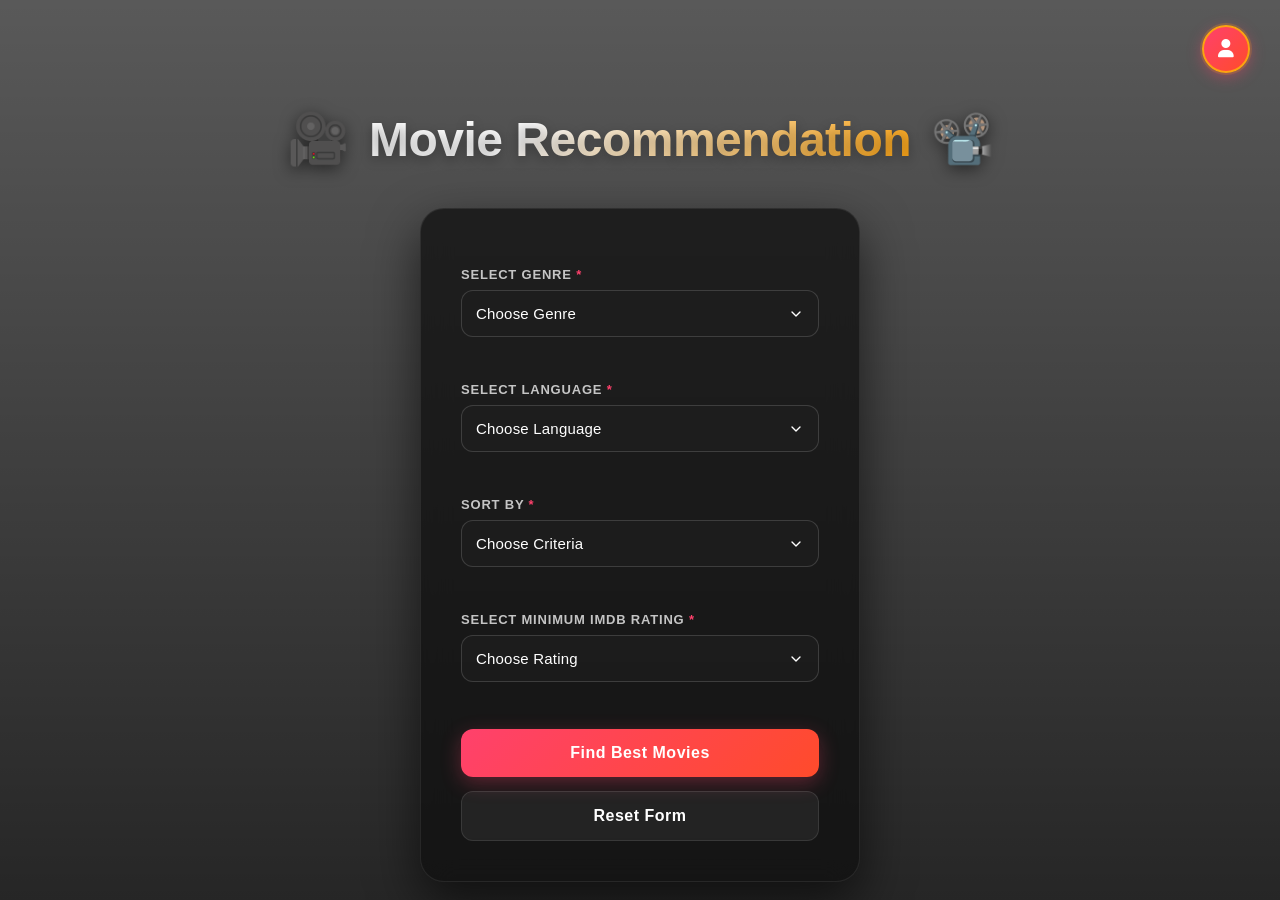
==== commit 7942f049: "Update movie recommendation project" ====
--- a/index.html
+++ b/index.html
@@ -10,6 +10,9 @@
 <body>
 
     <div id="statusNotification" class="status-notification" style="display: none;"></div>
+    <div id="loadingOverlay" class="loading-overlay" style="display: none;">
+        <div class="loading-spinner"></div>
+    </div>
 
     <div class="top-right" id="loginSpace">
         <button class="login-button" onclick="openLogin()"><i class="fa-solid fa-user"></i></button>
@@ -22,63 +25,75 @@
     </div>
 
     <div class="recommend-form" id="formSection">
-        <form id="movieForm">
-            <label>Select Genre</label>
-            <select id="genre" required>
-                <option value="">Choose Genre</option>
-                <option value="Action">Action</option>
-                <option value="Adventure">Adventure</option>
-                <option value="Animation">Animation</option>
-                <option value="Comedy">Comedy</option>
-                <option value="Crime">Crime</option>
-                <option value="Documentary">Documentary</option>
-                <option value="Drama">Drama</option>
-                <option value="Family">Family</option>
-                <option value="Fantasy">Fantasy</option>
-                <option value="History">History</option>
-                <option value="Horror">Horror</option>
-                <option value="Music">Music</option>
-                <option value="Mystery">Mystery</option>
-                <option value="Romance">Romance</option>
-                <option value="Science Fiction">Science Fiction</option>
-                <option value="Thriller">Thriller</option>
-                <option value="War">War</option>
-                <option value="Western">Western</option>
-            </select>
+        <form id="movieForm" novalidate>
+            <div class="form-group">
+                <label for="genre">Select Genre <span class="required">*</span></label>
+                <select id="genre" required>
+                    <option value="">Choose Genre</option>
+                    <option value="Action">Action</option>
+                    <option value="Adventure">Adventure</option>
+                    <option value="Animation">Animation</option>
+                    <option value="Comedy">Comedy</option>
+                    <option value="Crime">Crime</option>
+                    <option value="Documentary">Documentary</option>
+                    <option value="Drama">Drama</option>
+                    <option value="Family">Family</option>
+                    <option value="Fantasy">Fantasy</option>
+                    <option value="History">History</option>
+                    <option value="Horror">Horror</option>
+                    <option value="Music">Music</option>
+                    <option value="Mystery">Mystery</option>
+                    <option value="Romance">Romance</option>
+                    <option value="Science Fiction">Science Fiction</option>
+                    <option value="Thriller">Thriller</option>
+                    <option value="War">War</option>
+                    <option value="Western">Western</option>
+                </select>
+                <div class="validation-error" id="genreError"></div>
+            </div>
 
-            <label>Select Language</label>
-            <select id="language" required>
-                <option value="">Choose Language</option>
-                <option value="en">English</option>
-                <option value="fr">French</option>
-                <option value="es">Spanish</option>
-                <option value="de">German</option>
-                <option value="hi">Hindi</option>
-                <option value="ja">Japanese</option>
-                <option value="it">Italian</option>
-                <option value="ko">Korean</option>
-                <option value="zh">Chinese</option>
-            </select>
+            <div class="form-group">
+                <label for="language">Select Language <span class="required">*</span></label>
+                <select id="language" required>
+                    <option value="">Choose Language</option>
+                    <option value="en">English</option>
+                    <option value="fr">French</option>
+                    <option value="es">Spanish</option>
+                    <option value="de">German</option>
+                    <option value="hi">Hindi</option>
+                    <option value="ja">Japanese</option>
+                    <option value="it">Italian</option>
+                    <option value="ko">Korean</option>
+                    <option value="zh">Chinese</option>
+                </select>
+                <div class="validation-error" id="languageError"></div>
+            </div>
 
-            <label>Sort By</label>
-            <select id="sortBy" required>
-                <option value="">Choose Criteria</option>
-                <option value="popularity">Popularity</option>
-                <option value="vote_average">IMDb Rating</option>
-                <option value="revenue">Box Office Revenue</option>
-            </select>
+            <div class="form-group">
+                <label for="sortBy">Sort By <span class="required">*</span></label>
+                <select id="sortBy" required>
+                    <option value="">Choose Criteria</option>
+                    <option value="popularity">Popularity</option>
+                    <option value="vote_average">IMDb Rating</option>
+                    <option value="revenue">Box Office Revenue</option>
+                </select>
+                <div class="validation-error" id="sortByError"></div>
+            </div>
 
-            <label>Select Minimum IMDb Rating</label>
-            <select id="rating" required>
-                <option value="">Choose Rating</option>
-                <option value="5">5+</option>
-                <option value="6">6+</option>
-                <option value="7">7+</option>
-                <option value="8">8+</option>
-                <option value="9">9+</option>
-            </select>
+            <div class="form-group">
+                <label for="rating">Select Minimum IMDb Rating <span class="required">*</span></label>
+                <select id="rating" required>
+                    <option value="">Choose Rating</option>
+                    <option value="5">5+</option>
+                    <option value="6">6+</option>
+                    <option value="7">7+</option>
+                    <option value="8">8+</option>
+                    <option value="9">9+</option>
+                </select>
+                <div class="validation-error" id="ratingError"></div>
+            </div>
 
-            <button type="submit" class="submit-btn">Find Best Movies</button>
+            <button type="submit" class="submit-btn" id="submitBtn">Find Best Movies</button>
             <button type="button" id="resetFormBtn" class="reset-btn">Reset Form</button>
         </form>
     </div>
@@ -94,22 +109,28 @@
             
             <h1 id="authTitle">Login</h1>
             
-            <form id="authForm">
+            <form id="authForm" novalidate>
                 <div class="avatar-selection-wrapper" id="avatarSelectionWrapper" style="display: none;">
                     <label>Choose Profile Picture</label>
                     <div class="avatar-options">
-                        <img src="https://api.dicebear.com/7.x/bottts/svg?seed=1" class="avatar-option selected" onclick="selectAvatar(this)">
-                        <img src="https://api.dicebear.com/7.x/bottts/svg?seed=2" class="avatar-option" onclick="selectAvatar(this)">
-                        <img src="https://api.dicebear.com/7.x/bottts/svg?seed=3" class="avatar-option" onclick="selectAvatar(this)">
-                        <img src="https://api.dicebear.com/7.x/bottts/svg?seed=4" class="avatar-option" onclick="selectAvatar(this)">
+                        <img src="https://api.dicebear.com/7.x/bottts/svg?seed=1" class="avatar-option selected" onclick="selectAvatar(this)" alt="Avatar 1">
+                        <img src="https://api.dicebear.com/7.x/bottts/svg?seed=2" class="avatar-option" onclick="selectAvatar(this)" alt="Avatar 2">
+                        <img src="https://api.dicebear.com/7.x/bottts/svg?seed=3" class="avatar-option" onclick="selectAvatar(this)" alt="Avatar 3">
+                        <img src="https://api.dicebear.com/7.x/bottts/svg?seed=4" class="avatar-option" onclick="selectAvatar(this)" alt="Avatar 4">
                     </div>
                 </div>
 
-                <label>Email</label>
-                <input type="email" id="loginEmail" placeholder="Enter Email" required>
+                <div class="form-group">
+                    <label for="loginEmail">Email <span class="required">*</span></label>
+                    <input type="email" id="loginEmail" placeholder="Enter Email" required>
+                    <div class="validation-error" id="loginEmailError"></div>
+                </div>
                 
-                <label>Password</label>
-                <input type="password" id="loginPassword" placeholder="Enter Password" required>
+                <div class="form-group">
+                    <label for="loginPassword">Password <span class="required">*</span></label>
+                    <input type="password" id="loginPassword" placeholder="Enter Password" required minlength="6">
+                    <div class="validation-error" id="loginPasswordError"></div>
+                </div>
                 
                 <button type="submit" id="authSubmitBtn">Login</button>
             </form>
@@ -125,22 +146,33 @@
             <span class="close-btn" onclick="closeProfilePopup()">&times;</span>
             <h1>Update Profile Photo</h1>
             <div class="avatar-options update-flow">
-                <img src="https://api.dicebear.com/7.x/bottts/svg?seed=1" class="avatar-update-option" onclick="confirmProfileUpdate(this.src)">
-                <img src="https://api.dicebear.com/7.x/bottts/svg?seed=2" class="avatar-update-option" onclick="confirmProfileUpdate(this.src)">
-                <img src="https://api.dicebear.com/7.x/bottts/svg?seed=3" class="avatar-update-option" onclick="confirmProfileUpdate(this.src)">
-                <img src="https://api.dicebear.com/7.x/bottts/svg?seed=4" class="avatar-update-option" onclick="confirmProfileUpdate(this.src)">
-                <img src="https://api.dicebear.com/7.x/bottts/svg?seed=5" class="avatar-update-option" onclick="confirmProfileUpdate(this.src)">
-                <img src="https://api.dicebear.com/7.x/bottts/svg?seed=6" class="avatar-update-option" onclick="confirmProfileUpdate(this.src)">
+                <img src="https://api.dicebear.com/7.x/bottts/svg?seed=1" class="avatar-update-option" onclick="confirmProfileUpdate(this.src)" alt="Avatar 1">
+                <img src="https://api.dicebear.com/7.x/bottts/svg?seed=2" class="avatar-update-option" onclick="confirmProfileUpdate(this.src)" alt="Avatar 2">
+                <img src="https://api.dicebear.com/7.x/bottts/svg?seed=3" class="avatar-update-option" onclick="confirmProfileUpdate(this.src)" alt="Avatar 3">
+                <img src="https://api.dicebear.com/7.x/bottts/svg?seed=4" class="avatar-update-option" onclick="confirmProfileUpdate(this.src)" alt="Avatar 4">
+                <img src="https://api.dicebear.com/7.x/bottts/svg?seed=5" class="avatar-update-option" onclick="confirmProfileUpdate(this.src)" alt="Avatar 5">
+                <img src="https://api.dicebear.com/7.x/bottts/svg?seed=6" class="avatar-update-option" onclick="confirmProfileUpdate(this.src)" alt="Avatar 6">
             </div>
         </div>
     </div>
 
-    <script>
-        function openLogin(){ document.getElementById("loginPopup").style.display = "flex"; }
-        function closeLogin(){ document.getElementById("loginPopup").style.display = "none"; }
-        function openProfilePopup(){ document.getElementById("profilePopup").style.display = "flex"; }
-        function closeProfilePopup(){ document.getElementById("profilePopup").style.display = "none"; }
-    </script>
+    <div class="login-popup" id="deleteAccountPopup">
+        <div class="login-container">
+            <span class="close-btn" onclick="closeDeletePopup()">&times;</span>
+            <h1>Delete Account</h1>
+            <p style="color: #ff6b6b; text-align: center; margin-bottom: 20px;">This action cannot be undone. All your data will be permanently removed.</p>
+            <form id="deleteAccountForm" novalidate>
+                <div class="form-group">
+                    <label for="deletePassword">Enter Password to Confirm <span class="required">*</span></label>
+                    <input type="password" id="deletePassword" placeholder="Enter your password" required>
+                    <div class="validation-error" id="deletePasswordError"></div>
+                </div>
+                <button type="submit" class="delete-btn">Delete Account</button>
+                <button type="button" class="cancel-btn" onclick="closeDeletePopup()">Cancel</button>
+            </form>
+        </div>
+    </div>
+
     <script src="script.js"></script>
 </body>
 </html>
--- a/style.css
+++ b/style.css
@@ -1,10 +1,10 @@
-*{
+* {
     margin: 0;
     padding: 0;
     box-sizing: border-box;
 }
 
-body{
+body {
     min-height: 100vh;
     background-image: linear-gradient(rgba(0, 0, 0, 0.65), rgba(0, 0, 0, 0.85)), url("static/resource/main.jpeg");
     background-size: cover;
@@ -25,7 +25,7 @@
     color: white;
     font-weight: 600;
     border-radius: 12px;
-    z-index: 10000;
+    z-index: 10001;
     box-shadow: 0 8px 32px rgba(0, 0, 0, 0.5);
     text-align: center;
     max-width: 90%;
@@ -40,7 +40,34 @@
     to { transform: translateX(-50%) translateY(0); }
 }
 
-.top-right{
+.loading-overlay {
+    position: fixed;
+    top: 0;
+    left: 0;
+    width: 100%;
+    height: 100%;
+    background: rgba(0, 0, 0, 0.6);
+    backdrop-filter: blur(4px);
+    z-index: 10000;
+    display: none;
+    justify-content: center;
+    align-items: center;
+}
+
+.loading-spinner {
+    width: 60px;
+    height: 60px;
+    border: 4px solid rgba(255, 255, 255, 0.1);
+    border-top: 4px solid #fca311;
+    border-radius: 50%;
+    animation: spin 0.8s linear infinite;
+}
+
+@keyframes spin {
+    to { transform: rotate(360deg); }
+}
+
+.top-right {
     position: absolute;
     top: 25px;
     right: 30px;
@@ -83,6 +110,7 @@
     cursor: pointer;
     box-shadow: 0 4px 15px rgba(0, 0, 0, 0.4), 0 0 0 2px rgba(252, 163, 17, 0.2);
     transition: all 0.3s ease;
+    object-fit: cover;
 }
 
 .user-avatar-trigger:hover {
@@ -98,7 +126,7 @@
     background: #151515;
     border: 1px solid rgba(255, 255, 255, 0.1);
     border-radius: 14px;
-    width: 240px;
+    width: 250px;
     padding: 8px;
     display: none;
     flex-direction: column;
@@ -146,12 +174,7 @@
     color: #fca311;
 }
 
-.avatar-dropdown-menu button#logoutBtn:hover {
-    background: rgba(255, 75, 43, 0.15);
-    color: #ff4b2b;
-}
-
-.heading{
+.heading {
     display: flex;
     justify-content: center;
     align-items: center;
@@ -159,7 +182,7 @@
     padding: 110px 20px 20px 20px;
 }
 
-.heading span{
+.heading span {
     font-size: 50px;
     filter: drop-shadow(0 4px 8px rgba(0,0,0,0.5));
 }
@@ -177,7 +200,7 @@
     text-align: center;
 }
 
-.recommend-form{
+.recommend-form {
     width: 440px;
     margin: 20px auto 40px auto;
     padding: 40px;
@@ -188,13 +211,16 @@
     box-shadow: 0 20px 50px rgba(0, 0, 0, 0.6);
 }
 
-.recommend-form form{
+.recommend-form form {
     display: flex;
     flex-direction: column;
 }
 
-.recommend-form label,
-.login-container label{
+.form-group {
+    margin-bottom: 5px;
+}
+
+.form-group label {
     color: rgba(255, 255, 255, 0.75);
     margin-top: 18px;
     margin-bottom: 8px;
@@ -202,9 +228,16 @@
     font-size: 13px;
     text-transform: uppercase;
     letter-spacing: 0.8px;
-}
-
-.recommend-form select{
+    display: block;
+}
+
+.required {
+    color: #ff416c;
+}
+
+.recommend-form select,
+.login-container input {
+    width: 100%;
     padding: 14px;
     border-radius: 12px;
     border: 1px solid rgba(255, 255, 255, 0.15);
@@ -214,27 +247,43 @@
     font-size: 15px;
     letter-spacing: 0.2px;
     cursor: pointer;
+    transition: all 0.2s ease;
+}
+
+.recommend-form select.error,
+.login-container input.error {
+    border-color: #ff416c;
+    box-shadow: 0 0 0 3px rgba(255, 65, 108, 0.25);
+}
+
+.recommend-form select:focus {
+    border-color: #fca311;
+    box-shadow: 0 0 0 3px rgba(252, 163, 17, 0.25);
+}
+
+.recommend-form select option {
+    background-color: #151515;
+    color: #ffffff;
+}
+
+.recommend-form select {
     appearance: none;
     background-image: url("data:image/svg+xml;utf8,<svg xmlns='http://www.w3.org/2000/svg' width='24' height='24' viewBox='0 0 24 24' fill='none' stroke='white' stroke-width='2' stroke-linecap='round' stroke-linejoin='round'><polyline points='6 9 12 15 18 9'></polyline></svg>");
     background-repeat: no-repeat;
     background-position: right 14px center;
     background-size: 16px;
-    transition: all 0.2s ease;
-}
-
-.recommend-form select:focus {
-    border-color: #fca311;
-    box-shadow: 0 0 0 3px rgba(252, 163, 17, 0.25);
-}
-
-.recommend-form select option {
-    background-color: #151515;
-    color: #ffffff;
+}
+
+.validation-error {
+    color: #ff416c;
+    font-size: 12px;
+    margin-top: 4px;
+    min-height: 18px;
 }
 
 .recommend-form button,
-.login-container button{
-    margin-top: 30px;
+.login-container button {
+    margin-top: 20px;
     padding: 15px;
     border: none;
     border-radius: 12px;
@@ -246,12 +295,18 @@
     transition: all 0.3s ease;
 }
 
+.recommend-form button:disabled,
+.login-container button:disabled {
+    opacity: 0.6;
+    cursor: not-allowed;
+}
+
 .submit-btn {
     background: linear-gradient(135deg, #ff416c, #ff4b2b);
     box-shadow: 0 6px 20px rgba(255, 65, 108, 0.3);
 }
 
-.submit-btn:hover {
+.submit-btn:hover:not(:disabled) {
     transform: translateY(-2px);
     box-shadow: 0 8px 25px rgba(255, 65, 108, 0.5);
 }
@@ -266,7 +321,25 @@
     background: rgba(255, 255, 255, 0.12);
 }
 
-.result-box{
+.delete-btn {
+    background: linear-gradient(135deg, #ff0000, #cc0000);
+}
+
+.delete-btn:hover:not(:disabled) {
+    transform: translateY(-2px);
+    box-shadow: 0 8px 25px rgba(255, 0, 0, 0.4);
+}
+
+.cancel-btn {
+    background: rgba(255, 255, 255, 0.1);
+    margin-top: 10px !important;
+}
+
+.cancel-btn:hover {
+    background: rgba(255, 255, 255, 0.2);
+}
+
+.result-box {
     width: 85%;
     max-width: 900px;
     margin: 0 auto 50px auto;
@@ -278,35 +351,22 @@
     box-shadow: 0 20px 50px rgba(0, 0, 0, 0.6);
 }
 
-.result-box h1{
+.result-box h1 {
     font-size: 28px;
     font-weight: 700;
     color: #ffffff;
     margin-bottom: 25px;
-    position: relative;
-    display: inline-block;
-}
-
-.result-box h1::after {
-    content: '';
-    position: absolute;
-    bottom: -6px;
-    left: 50%;
-    transform: translateX(-50%);
-    width: 60px;
-    height: 3px;
-    background: #ff416c;
-    border-radius: 2px;
-}
-
-#movieList{
+    text-align: center;
+}
+
+#movieList {
     list-style: none;
     display: flex;
     flex-direction: column;
     gap: 12px;
 }
 
-#movieList li{
+#movieList li {
     color: #eeeeee;
     font-size: 16px;
     text-align: left;
@@ -323,7 +383,35 @@
     border-color: rgba(252, 163, 17, 0.3);
 }
 
-.login-popup{
+#movieList .history-header {
+    background: transparent;
+    border: none;
+    padding: 0 0 10px 0;
+}
+
+#movieList .history-header h3 {
+    color: #fca311;
+    font-size: 20px;
+}
+
+#movieList .history-search-title {
+    background: rgba(252, 163, 17, 0.1);
+    border-color: rgba(252, 163, 17, 0.2);
+    font-weight: 600;
+}
+
+#movieList .history-movie-item {
+    padding-left: 40px;
+    font-size: 14px;
+}
+
+#movieList .no-results {
+    text-align: center;
+    color: rgba(255, 255, 255, 0.6);
+    font-style: italic;
+}
+
+.login-popup {
     width: 100%;
     height: 100vh;
     background: rgba(0, 0, 0, 0.7);
@@ -338,23 +426,29 @@
     padding: 20px;
 }
 
-.login-container{
+.login-container {
     width: 420px;
+    max-height: 90vh;
+    overflow-y: auto;
     background: #111111;
     padding: 40px;
     border-radius: 24px;
-    border: 1px solid rgba(255, 255, 255, 0.1); 
+    border: 1px solid rgba(255, 255, 255, 0.1);
     position: relative;
     box-shadow: 0 25px 60px rgba(0, 0, 0, 0.8);
 }
 
-.login-container h1{
+.login-container h1 {
     text-align: center;
     color: #ffffff;
     margin-top: 5px;
     margin-bottom: 30px;
     font-size: 30px;
     font-weight: 700;
+}
+
+.login-container p {
+    color: rgba(255, 255, 255, 0.7);
 }
 
 .avatar-selection-wrapper {
@@ -378,6 +472,7 @@
     border: 2px solid rgba(255,255,255,0.1);
     cursor: pointer;
     transition: all 0.2s ease;
+    object-fit: cover;
 }
 
 .avatar-option:hover {
@@ -397,6 +492,7 @@
     border: 2px solid rgba(255,255,255,0.1);
     cursor: pointer;
     transition: all 0.25s cubic-bezier(0.175, 0.885, 0.32, 1.275);
+    object-fit: cover;
 }
 
 .avatar-update-option:hover {
@@ -410,22 +506,19 @@
     padding: 15px 0;
 }
 
-.login-container input{
-    width: 100%;
-    padding: 14px;
-    border-radius: 12px;
-    border: 1px solid rgba(255, 255, 255, 0.15);
-    background-color: rgba(255, 255, 255, 0.05); 
-    color: #ffffff;            
-    outline: none;
-    font-size: 15px;
+.login-container input {
+    background-color: rgba(255, 255, 255, 0.05);
+    color: #ffffff;
     margin-bottom: 5px;
-    transition: all 0.2s ease;
 }
 
 .login-container input:focus {
     border-color: #fca311;
     background-color: rgba(255, 255, 255, 0.08);
+}
+
+.login-container input.error {
+    border-color: #ff416c;
 }
 
 .login-container button {
@@ -434,11 +527,11 @@
     box-shadow: 0 4px 15px rgba(255, 65, 108, 0.3);
 }
 
-.login-container button:hover {
+.login-container button:hover:not(:disabled) {
     box-shadow: 0 6px 20px rgba(255, 65, 108, 0.5);
 }
 
-.close-btn{
+.close-btn {
     position: absolute;
     top: 16px;
     right: 22px;
@@ -476,7 +569,25 @@
     color: #ff4b2b;
 }
 
-@media(max-width: 600px){
+::-webkit-scrollbar {
+    width: 8px;
+}
+
+::-webkit-scrollbar-track {
+    background: rgba(255, 255, 255, 0.05);
+    border-radius: 10px;
+}
+
+::-webkit-scrollbar-thumb {
+    background: #fca311;
+    border-radius: 10px;
+}
+
+::-webkit-scrollbar-thumb:hover {
+    background: #ff4b2b;
+}
+
+@media(max-width: 600px) {
     .top-right {
         position: absolute;
         top: 16px;
@@ -548,6 +659,7 @@
         width: 100%;
         padding: 30px 20px;
         border-radius: 20px;
+        max-height: 95vh;
     }
 
     .login-container h1 {
@@ -559,4 +671,9 @@
         width: 58px;
         height: 58px;
     }
+
+    .avatar-option {
+        width: 46px;
+        height: 46px;
+    }
 }
